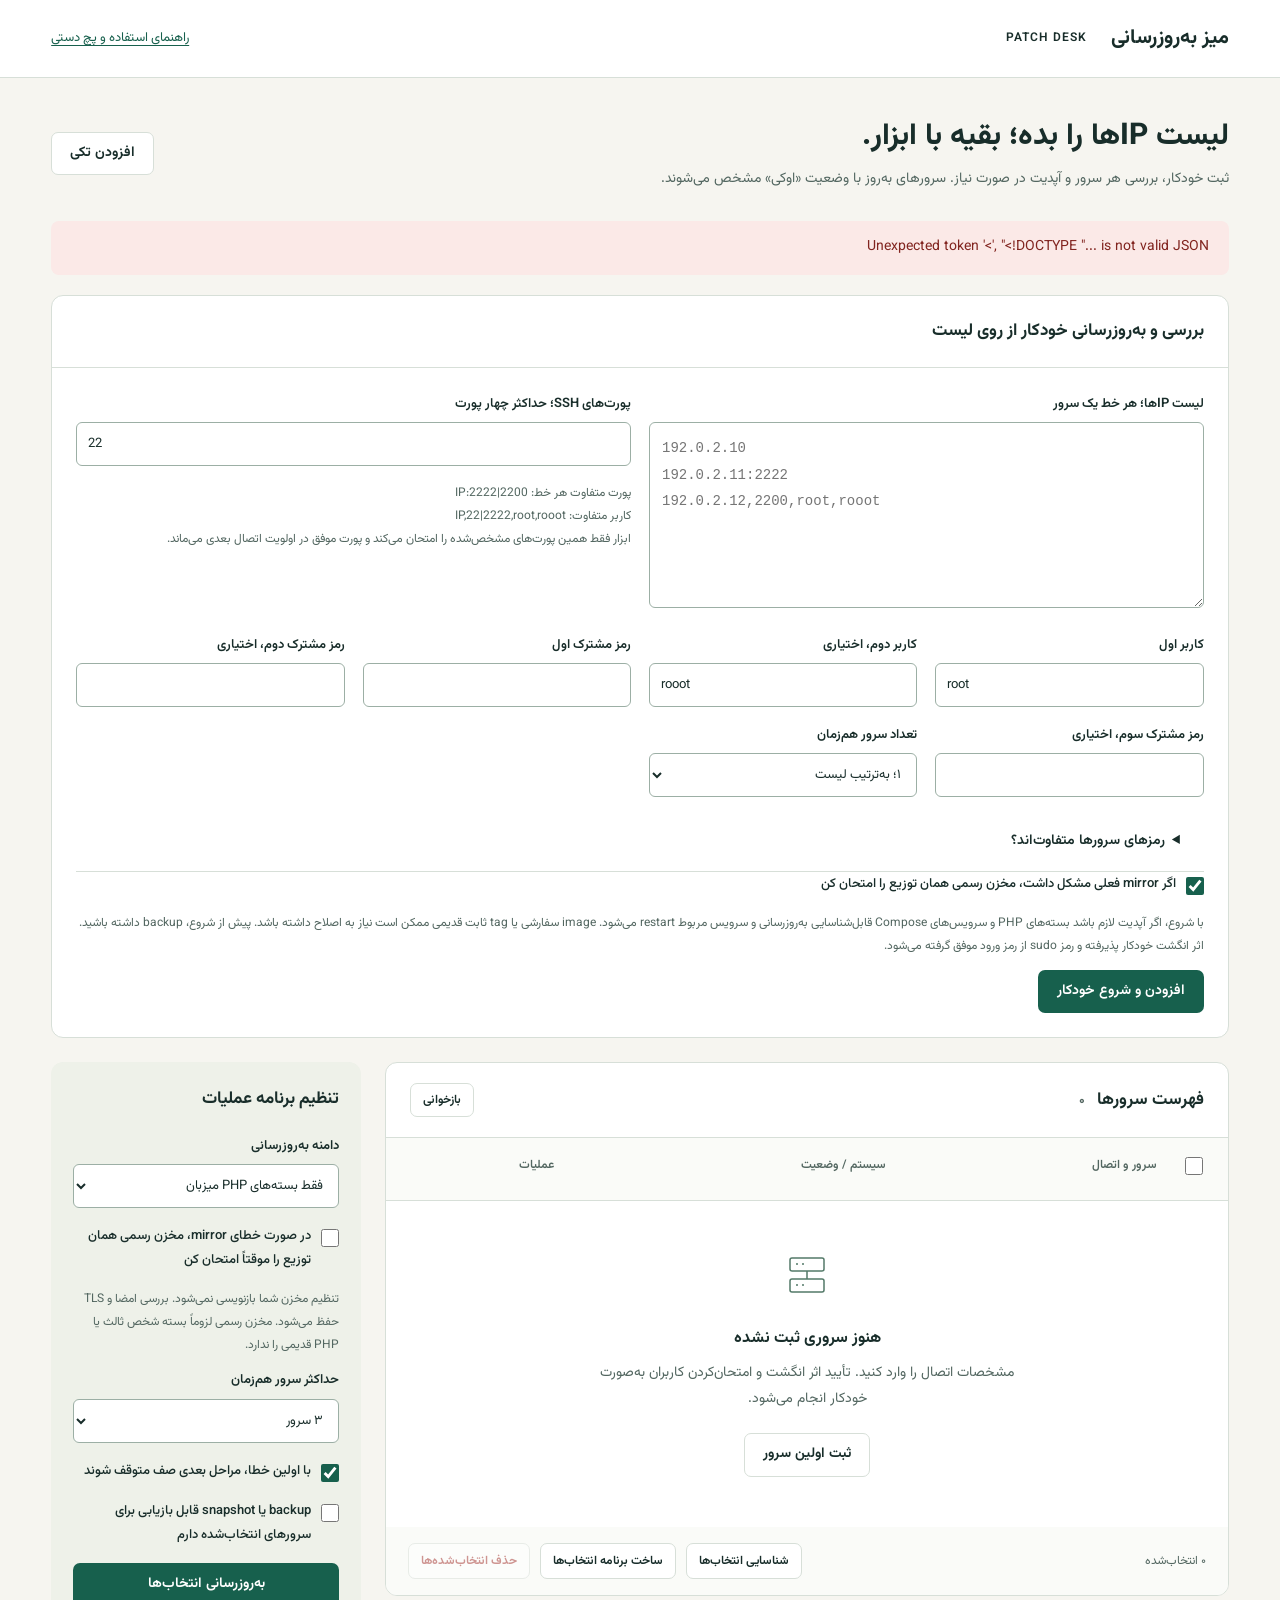
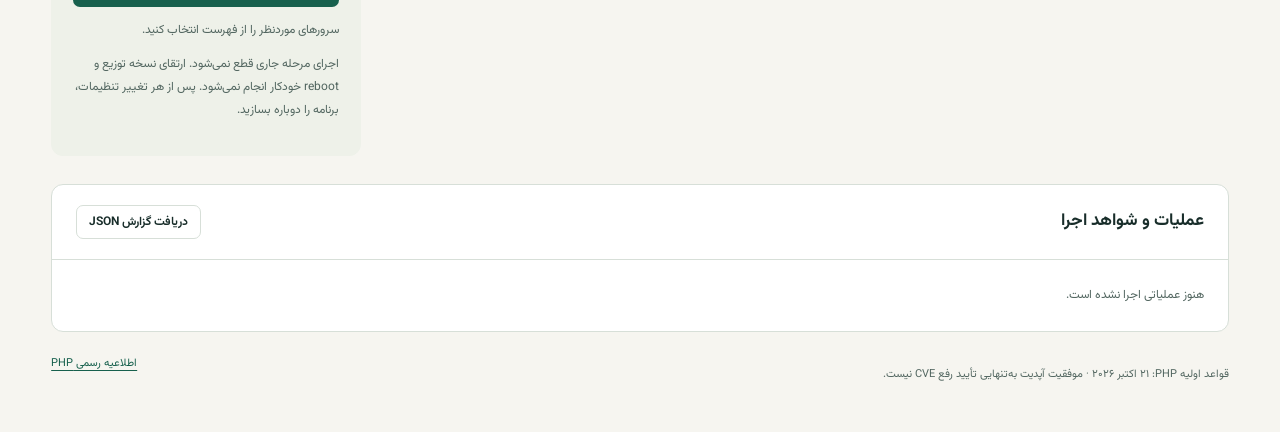
==== static/index.html @ 92da8b6a "Add PatchHarbor PHP patch controller, bulk deletion, guides and Linux installer" ====
<!doctype html>
<html lang="fa" dir="rtl">
<head>
  <meta charset="utf-8"><meta name="viewport" content="width=device-width,initial-scale=1">
  <meta name="patch-token" content="__TOKEN__"><title>میز به‌روزرسانی سرورها</title>
  <link rel="stylesheet" href="/static/style.css"><script defer src="/static/app.js"></script>
</head>
<body>
<header><a class="brand" href="/">میز به‌روزرسانی<span lang="en" dir="ltr">PATCH DESK</span></a><nav aria-label="راهنمای برنامه"><a href="/help" target="_blank" rel="noopener">راهنمای استفاده و پچ دستی</a></nav></header>
<main>
  <section class="intro"><div><h1>لیست IPها را بده؛ بقیه با ابزار.</h1><p>ثبت خودکار، بررسی هر سرور و آپدیت در صورت نیاز. سرورهای به‌روز با وضعیت «اوکی» مشخص می‌شوند.</p></div><button id="add" class="secondary">افزودن تکی</button></section>
  <div id="message" role="status" aria-live="polite" hidden></div>
  <section class="editor" aria-labelledby="batch-title"><div class="section-head"><h2 id="batch-title">بررسی و به‌روزرسانی خودکار از روی لیست</h2></div><form id="batch-form" autocomplete="off"><div class="form-grid">
    <label class="wide">لیست IPها؛ هر خط یک سرور<textarea name="hosts" dir="ltr" rows="6" required placeholder="192.0.2.10&#10;192.0.2.11:2222&#10;192.0.2.12,2200,root,rooot"></textarea></label>
    <div class="wide"><label>پورت‌های SSH؛ حداکثر چهار پورت<input name="port" type="text" value="22" placeholder="22,2222,2200,2022" required dir="ltr"></label><p class="hint">پورت متفاوت هر خط: <bdi>IP:2222|2200</bdi><br>کاربر متفاوت: <bdi>IP,22|2222,root,rooot</bdi><br>ابزار فقط همین پورت‌های مشخص‌شده را امتحان می‌کند و پورت موفق در اولویت اتصال بعدی می‌ماند.</p></div>
    <label>کاربر اول<input name="username" dir="ltr" value="root" required></label><label>کاربر دوم، اختیاری<input name="username2" dir="ltr" value="rooot"></label>
    <label>رمز مشترک اول<input name="password1" type="password" dir="ltr" autocomplete="new-password"></label><label>رمز مشترک دوم، اختیاری<input name="password2" type="password" dir="ltr" autocomplete="new-password"></label><label>رمز مشترک سوم، اختیاری<input name="password3" type="password" dir="ltr" autocomplete="new-password"></label>
    <label>تعداد سرور هم‌زمان<select name="parallel"><option value="1" selected>۱؛ به‌ترتیب لیست</option><option value="2">۲ سرور</option><option value="3">۳ سرور</option><option value="4">۴ سرور</option><option value="6">۶ سرور</option></select></label>
  </div><details><summary>رمزهای سرورها متفاوت‌اند؟</summary><p class="hint">لیست IP را وارد کنید و دکمه زیر را بزنید. برای هر سرور می‌توانید رمز جدا بنویسید؛ فیلد خالی از رمزهای مشترک استفاده می‌کند.</p><button id="prepare-overrides" type="button" class="secondary">نمایش فیلد رمز هر سرور</button><div id="batch-overrides" class="form-grid"></div></details><label class="check"><input name="fallback" type="checkbox" checked>اگر mirror فعلی مشکل داشت، مخزن رسمی همان توزیع را امتحان کن</label>
  <p class="hint">با شروع، اگر آپدیت لازم باشد بسته‌های PHP و سرویس‌های Compose قابل‌شناسایی به‌روزرسانی و سرویس مربوط restart می‌شود. image سفارشی یا tag ثابت قدیمی ممکن است نیاز به اصلاح داشته باشد. پیش از شروع، backup داشته باشید. اثر انگشت خودکار پذیرفته و رمز sudo از رمز ورود موفق گرفته می‌شود.</p>
  <button type="submit">افزودن و شروع خودکار</button></form></section>
  <section id="editor" class="editor" hidden aria-labelledby="form-title">
    <div class="section-head"><h2 id="form-title">مشخصات اتصال</h2><button id="close-editor" class="secondary">بستن</button></div>
    <form id="server-form" autocomplete="off">
      <input type="hidden" name="id">
      <div class="form-grid">
        <label>نام سرور<input name="name" required maxlength="80" placeholder="مثلاً وب‌سرور اصلی"></label>
        <label>IP یا نام میزبان<input name="host" dir="ltr" required placeholder="192.0.2.10"></label>
        <label>پورت‌های SSH؛ حداکثر چهار پورت<input name="port" dir="ltr" required type="text" value="22" placeholder="22,2222,2200,2022"></label>
        <label>کاربر اول<input name="username" dir="ltr" required autocomplete="off" value="root" placeholder="root"></label>
        <label>کاربر دوم، اختیاری<input name="username2" dir="ltr" autocomplete="off" value="rooot" placeholder="rooot"></label>
        <label>رمز SSH<input name="password1" type="password" dir="ltr" required autocomplete="new-password"></label>
        <label>رمز جایگزین دوم، اختیاری<input name="password2" type="password" dir="ltr" autocomplete="new-password"></label>
        <label>رمز جایگزین سوم، اختیاری<input name="password3" type="password" dir="ltr" autocomplete="new-password"></label>
        <label class="wide">نشانی تست سلامت برنامه، اختیاری<input name="health_url" type="url" dir="ltr" placeholder="https://example.com/health"></label>
      </div>
      <p class="hint">هر دو کاربر با رمزهای واردشده امتحان می‌شوند؛ ورود موفق برای اتصال بعدی در اولویت می‌ماند. رمز sudo همان رمز ورود موفق است. اثر انگشت SSH خودکار پذیرفته می‌شود. حداکثر ۶ تلاش ناموفق ممکن است حساب را قفل کند؛ رمزها فقط در حافظه‌اند.</p>
      <button type="submit">ثبت اتصال</button>
    </form>
  </section>
  <section class="workspace">
    <div class="register">
      <div class="section-head"><h2>فهرست سرورها <span id="count">۰</span></h2><button class="secondary" id="refresh">بازخوانی</button></div>
      <div class="table-scroll"><table><thead><tr><th><input type="checkbox" id="select-all" aria-label="انتخاب همه سرورها"></th><th>سرور و اتصال</th><th>سیستم / وضعیت</th><th>عملیات</th></tr></thead><tbody id="servers"></tbody></table></div>
      <div class="empty" id="empty"><svg viewBox="0 0 48 48" aria-hidden="true"><rect x="7" y="7" width="34" height="13" rx="2"/><rect x="7" y="28" width="34" height="13" rx="2"/><path d="M13 13h2m4 0h2m-8 21h2m4 0h2M24 20v8"/></svg><h3>هنوز سروری ثبت نشده</h3><p>مشخصات اتصال را وارد کنید. تأیید اثر انگشت و امتحان‌کردن کاربران به‌صورت خودکار انجام می‌شود.</p><button class="secondary" id="empty-add">ثبت اولین سرور</button></div>
      <div class="bulk"><span id="selected-count">۰ انتخاب‌شده</span><button id="inspect-selected" class="secondary">شناسایی انتخاب‌ها</button><button id="plan-selected" class="secondary">ساخت برنامه انتخاب‌ها</button><button id="delete-selected" class="danger" disabled>حذف انتخاب‌شده‌ها</button></div>
    </div>
    <aside aria-labelledby="settings-title"><h2 id="settings-title">تنظیم برنامه عملیات</h2>
      <label>دامنه به‌روزرسانی<select id="mode"><option value="php">فقط بسته‌های PHP میزبان</option><option value="system">همه بسته‌های میزبان</option><option value="compose">یک سرویس Docker Compose</option></select></label>
      <div id="compose-options" hidden><label>پوشه پروژه Compose<input id="compose-dir" dir="ltr" placeholder="/opt/myapp"></label><label>نام سرویس<input id="compose-service" dir="ltr" placeholder="app"></label><p class="hint">image تنظیم‌شده دریافت می‌شود. برای image سفارشی ابتدا باید نسخه اصلاح‌شده ساخته و منتشر شود.</p></div>
      <label class="check"><input type="checkbox" id="fallback">در صورت خطای mirror، مخزن رسمی همان توزیع را موقتاً امتحان کن</label>
      <p class="hint">تنظیم مخزن شما بازنویسی نمی‌شود. بررسی امضا و TLS حفظ می‌شود. مخزن رسمی لزوماً بسته شخص ثالث یا PHP قدیمی را ندارد.</p>
      <label>حداکثر سرور هم‌زمان<select id="parallel"><option value="1">۱ سرور</option><option value="2">۲ سرور</option><option value="3" selected>۳ سرور</option><option value="4">۴ سرور</option><option value="5">۵ سرور</option><option value="6">۶ سرور</option></select></label>
      <label class="check"><input type="checkbox" id="stop-failure" checked>با اولین خطا، مراحل بعدی صف متوقف شوند</label>
      <label class="check"><input type="checkbox" id="backup">backup یا snapshot قابل بازیابی برای سرورهای انتخاب‌شده دارم</label>
      <button id="execute" class="full" aria-describedby="execute-status">به‌روزرسانی انتخاب‌ها</button>
      <p id="execute-status" class="hint" role="status">سرورهای موردنظر را از فهرست انتخاب کنید.</p>
      <p class="hint">اجرای مرحله جاری قطع نمی‌شود. ارتقای نسخه توزیع و reboot خودکار انجام نمی‌شود. پس از هر تغییر تنظیمات، برنامه را دوباره بسازید.</p>
    </aside>
  </section>
  <section id="details" class="details" hidden><div class="section-head"><h2 id="details-title">جزئیات سرور</h2><button id="close-details" class="secondary">بستن جزئیات</button></div><div id="details-content"></div></section>
  <section id="review" class="details" hidden aria-labelledby="review-title"><div class="section-head"><h2 id="review-title">آماده شروع به‌روزرسانی</h2></div><div id="review-content"></div><div class="bulk"><button id="start-reviewed">شروع به‌روزرسانی</button><button id="cancel-review" class="secondary">انصراف</button></div></section>
  <section class="jobs" id="job-history"><div class="section-head"><h2>عملیات و شواهد اجرا</h2><button id="export" class="secondary">دریافت گزارش JSON</button></div><div id="jobs"><p class="hint">هنوز عملیاتی اجرا نشده است.</p></div></section>
  <footer><p>قواعد اولیه PHP: ‏۲۱ اکتبر ۲۰۲۶ · موفقیت آپدیت به‌تنهایی تأیید رفع CVE نیست.</p><a href="https://www.php.net/archive/2026.php" target="_blank" rel="noreferrer">اطلاعیه رسمی PHP</a></footer>
</main>
</body></html>
---- static/style.css ----
@font-face{font-family:Vazirmatn;src:url('/static/Vazirmatn.woff2') format('woff2');font-weight:100 900;font-display:swap}
:root{--paper:#f6f5f0;--surface:#fff;--ink:#182d2a;--muted:#536761;--line:#d7dfd8;--green:#17604d;--soft:#e8f1ea;--amber:#775011;--danger:#a4312c;--radius:12px}
*{box-sizing:border-box}body{margin:0;background:var(--paper);color:var(--ink);font:14px/1.85 Vazirmatn,Tahoma,sans-serif}button,input,select{font:inherit}header{display:flex;align-items:center;justify-content:space-between;border-bottom:1px solid var(--line);padding:20px 4vw;background:var(--surface)}a{color:var(--green);text-underline-offset:4px}.brand{text-decoration:none;font-size:20px;font-weight:750;color:var(--ink);display:flex;align-items:center;gap:24px}.brand span{font-size:12px;letter-spacing:.08em;font-weight:600}.local{font-size:12px;color:var(--muted)}main{max-width:1480px;padding:36px 4vw;margin:auto}.intro{display:flex;align-items:center;justify-content:space-between;gap:24px;margin-bottom:28px}.intro p{margin:8px 0 0;max-width:74ch;color:var(--muted)}h1{font-size:30px;line-height:1.5;margin:0;font-weight:750}h2{font-size:17px;margin:0 0 18px;font-weight:700}h3{font-size:16px}button{border:1px solid transparent;border-radius:7px;min-height:42px;padding:8px 18px;background:var(--green);color:#fff;font-weight:650;cursor:pointer;transition:background .15s}button:hover{background:#104b3c}button.secondary{background:var(--surface);color:var(--ink);border-color:var(--line)}button.secondary:hover{background:var(--soft)}button.danger{color:var(--danger);background:white;border-color:var(--line)}button:disabled{opacity:.5;cursor:not-allowed}button.is-busy{cursor:wait}input,select{width:100%;border:1px solid #9cafa5;background:var(--surface);color:var(--ink);border-radius:6px;padding:9px 11px;min-height:44px;caret-color:var(--green)}input::placeholder{color:#63776c}input:focus-visible,select:focus-visible,button:focus-visible,a:focus-visible,summary:focus-visible{outline:3px solid #4c8b70;outline-offset:3px}label{display:block;font-size:13px;font-weight:600;margin-bottom:16px}label input,label select{margin-top:6px;font-weight:400}input[type=checkbox]{width:18px;height:18px;min-height:0;accent-color:var(--green);flex:none}.check{display:flex;gap:10px;align-items:start;font-weight:500}.check input{margin:5px 0 0}.workspace{display:grid;grid-template-columns:minmax(0,1fr) 310px;gap:24px;align-items:start}.register,.jobs,.details,.editor{background:var(--surface);border:1px solid var(--line);border-radius:var(--radius);overflow:hidden}.section-head{display:flex;justify-content:space-between;align-items:center;padding:20px 24px;border-bottom:1px solid var(--line);gap:16px}.section-head h2{margin:0}.section-head h2 span{font-size:13px;color:var(--muted);margin-right:8px}.section-head button{min-height:34px;padding:4px 12px;font-size:12px}aside{padding:22px;background:#eef1e9;border-radius:var(--radius)}.hint{color:var(--muted);font-size:12px;line-height:1.9}.full{width:100%}table{border-collapse:collapse;width:100%;text-align:right;font-variant-numeric:tabular-nums}th{font-weight:600;color:var(--muted);font-size:12px;background:#fafbf8}th,td{border-bottom:1px solid var(--line);padding:16px 12px;vertical-align:top}th:first-child,td:first-child{padding-right:22px;width:32px}td strong{font-size:14px}td .address{font:12px/1.8 ui-monospace,Consolas,monospace;direction:ltr;text-align:right;display:block;margin-top:4px;color:var(--muted)}.actions{display:flex;flex-wrap:wrap;gap:6px;min-width:130px}.actions button{font-size:11px;min-height:32px;padding:3px 9px}.badge{display:inline-block;background:var(--soft);color:#24533f;padding:2px 8px;font-size:11px;border-radius:4px}.badge.pending{background:#fff1d4;color:var(--amber)}.badge.failed{background:#fbe9e7;color:var(--danger)}.empty{padding:50px 32px;text-align:center}.empty svg{height:48px;width:48px;fill:none;stroke:#537968;stroke-width:1.5}.empty p{max-width:52ch;margin:0 auto 20px;color:var(--muted)}.empty h3{margin:14px 0 8px}.bulk{display:flex;align-items:center;flex-wrap:wrap;gap:10px;padding:16px 22px;background:#fafbf8}.bulk span{font-size:12px;color:var(--muted);margin-left:auto}.bulk button{font-size:12px;min-height:36px;padding:6px 12px}.editor{margin-bottom:24px}form{padding:24px}.form-grid{display:grid;grid-template-columns:repeat(4,minmax(0,1fr));gap:0 18px}.wide{grid-column:span 2}.details,.jobs{margin-top:28px}#details-content{padding:24px}pre{direction:ltr;text-align:left;font:12px/1.8 ui-monospace,Consolas,monospace;white-space:pre-wrap;overflow-wrap:anywhere;background:#f3f5f0;border-radius:6px;padding:16px;max-height:420px;overflow:auto;color:#193b30}details{border-bottom:1px solid var(--line);padding:16px 24px}summary{cursor:pointer;font-weight:600}details p{margin:12px 0}#jobs>.hint{padding:12px 24px}#message{background:#fff1d4;color:#613d08;padding:14px 20px;margin-bottom:20px;border-radius:8px;overflow-wrap:anywhere}#message.error{background:#fbe9e7;color:#81241f}.warning{color:#775011;background:#fff7e5;padding:12px 16px;border-radius:6px}footer{display:flex;justify-content:space-between;gap:20px;color:var(--muted);font-size:11px;margin-top:22px}::selection{background:#cde5d4;color:#163e2e}::-webkit-scrollbar{width:9px;height:9px}::-webkit-scrollbar-thumb{background:#a4b8ab;border-radius:6px}[hidden]{display:none!important}.table-scroll{overflow:auto}.trust-box{background:#fff7e5;padding:20px;border-radius:8px}.trust-box input{margin:12px 0}ol{padding-inline-start:24px}li{padding-bottom:10px}.job-head{display:flex;align-items:center;gap:12px;flex-wrap:wrap}.job-head button{margin-right:auto;font-size:12px;min-height:32px}.job-head span{font-size:12px;color:var(--muted)}
@media(max-width:1100px){.workspace{grid-template-columns:minmax(0,1fr) 280px}.form-grid{grid-template-columns:repeat(2,minmax(0,1fr))}.intro h1{font-size:26px}}
@media(max-width:780px){header{padding:16px 5vw}.local{display:none}.brand{width:100%;justify-content:space-between}.brand span{font-size:10px}main{padding:26px 5vw}.intro{align-items:start;flex-direction:column}.intro h1{font-size:25px}.workspace{grid-template-columns:1fr}.section-head{padding:16px}.intro>button{width:100%}.form-grid{grid-template-columns:1fr}.wide{grid-column:auto}form{padding:18px}th,td{padding:12px 8px}.actions{min-width:100px}.bulk{padding:14px}footer{display:block}.details #details-content{padding:16px}aside{padding:20px}table{min-width:540px}}
@media(prefers-reduced-motion:reduce){*{transition:none!important;animation:none!important}}

textarea{width:100%;resize:vertical;border:1px solid #9cafa5;border-radius:6px;padding:12px;background:var(--surface);color:var(--ink);font:14px/1.9 ui-monospace,Consolas,monospace}textarea:focus-visible{outline:3px solid #4c8b70;outline-offset:3px}.assessment-summary{padding:18px;background:#fff1d4;border-radius:8px;margin:12px 0}.assessment-summary.ok{background:var(--soft)}.assessment-summary h3{margin:0 0 6px}.assessment-summary p{margin:4px 0}.assessment-summary small{color:var(--muted)}#review-content{padding:20px}tr strong{overflow-wrap:anywhere}#batch-form .wide{min-width:0}#batch-form textarea{margin-top:6px}

.error-explanation{padding:16px;background:#fbe9e7;color:#81241f;border-radius:8px;margin:12px 0}.error-explanation p{margin:6px 0}.job-counts{padding:12px 24px;color:var(--muted);font-size:13px}.assessment-summary.neutral{background:#edf0ef}.job-head+.table-scroll td{min-width:150px}.address{display:block;direction:ltr;font-size:12px;color:var(--muted)}

.help-page{max-width:1050px}.help-page>p,.help-page section>p{max-width:75ch}.help-page section{margin-top:38px}.help-page h2{margin-bottom:12px}.help-nav{display:flex;gap:16px;flex-wrap:wrap;margin:24px 0;padding:16px 0;border-block:1px solid var(--line)}header nav{font-size:13px}header nav a{white-space:nowrap}@media(max-width:780px){header{flex-wrap:wrap;gap:12px}.help-page table{min-width:400px}}
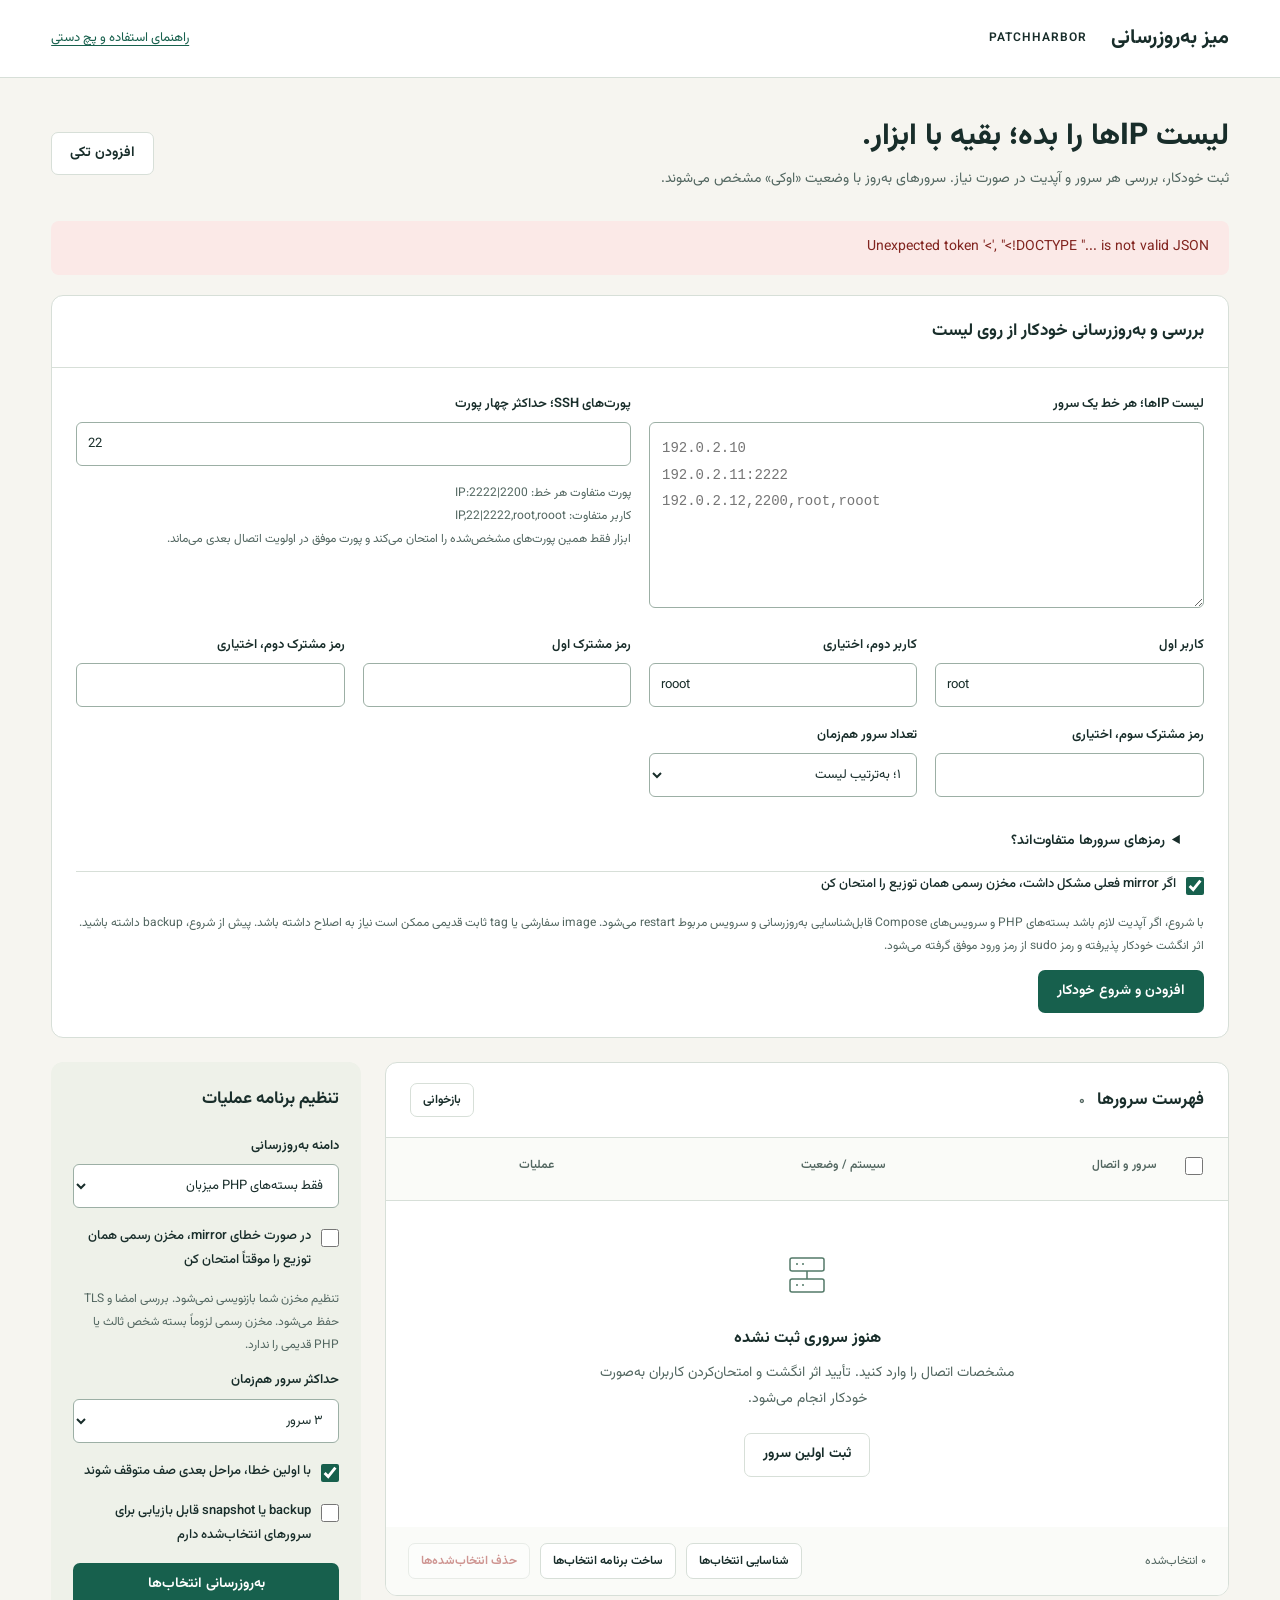
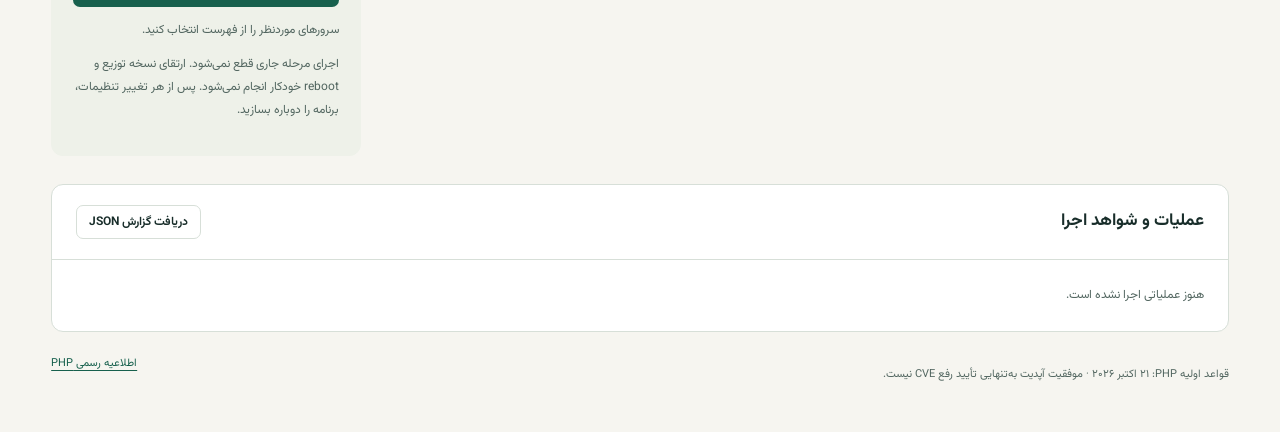
==== commit eb928f9a: "Use PatchHarbor name in the dashboard" ====
--- a/static/index.html
+++ b/static/index.html
@@ -6,7 +6,7 @@
   <link rel="stylesheet" href="/static/style.css"><script defer src="/static/app.js"></script>
 </head>
 <body>
-<header><a class="brand" href="/">میز به‌روزرسانی<span lang="en" dir="ltr">PATCH DESK</span></a><nav aria-label="راهنمای برنامه"><a href="/help" target="_blank" rel="noopener">راهنمای استفاده و پچ دستی</a></nav></header>
+<header><a class="brand" href="/">میز به‌روزرسانی<span lang="en" dir="ltr">PATCHHARBOR</span></a><nav aria-label="راهنمای برنامه"><a href="/help" target="_blank" rel="noopener">راهنمای استفاده و پچ دستی</a></nav></header>
 <main>
   <section class="intro"><div><h1>لیست IPها را بده؛ بقیه با ابزار.</h1><p>ثبت خودکار، بررسی هر سرور و آپدیت در صورت نیاز. سرورهای به‌روز با وضعیت «اوکی» مشخص می‌شوند.</p></div><button id="add" class="secondary">افزودن تکی</button></section>
   <div id="message" role="status" aria-live="polite" hidden></div>
